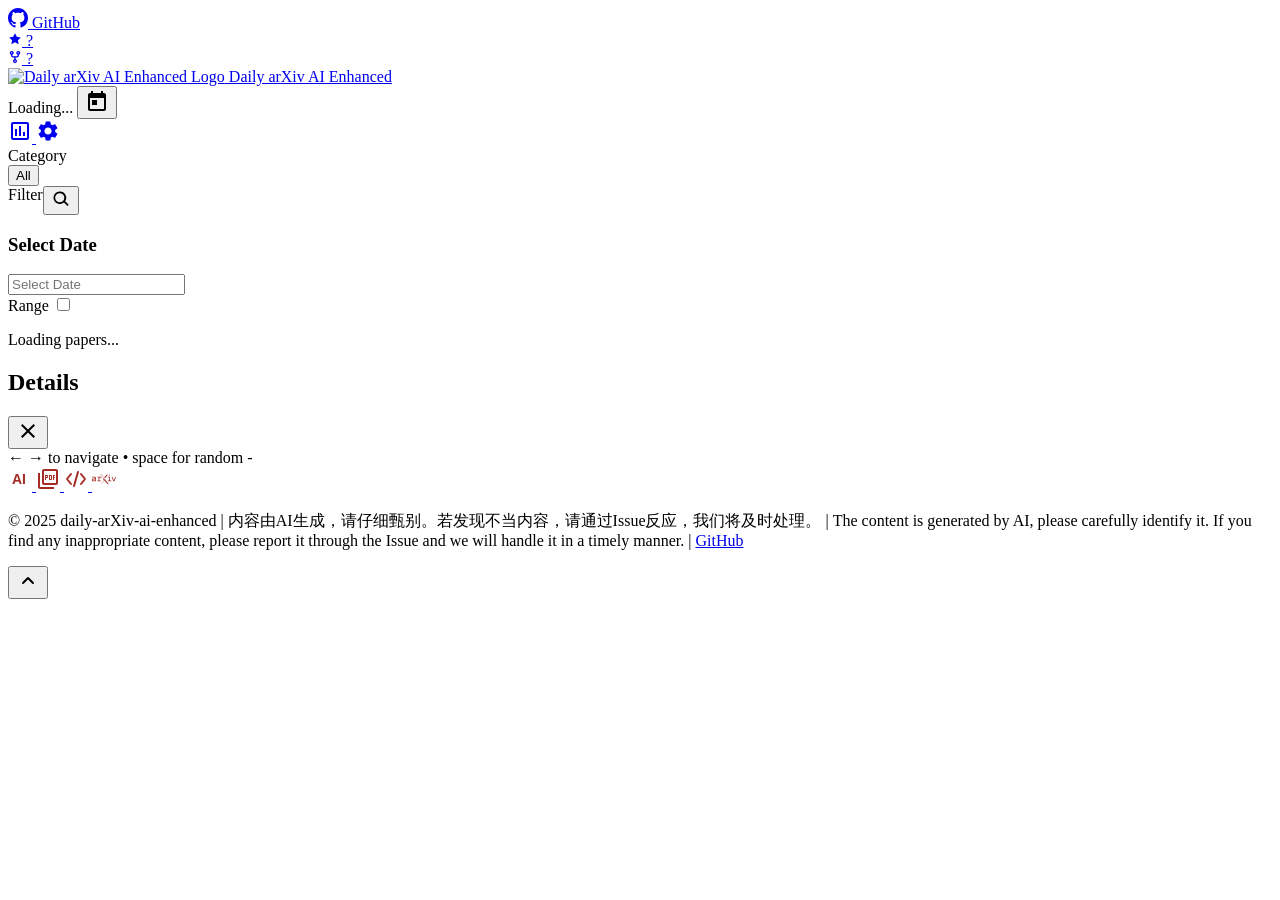
==== index.html @ bedbbd9c "feat: filter arXiv for sports movement research" ====
<!DOCTYPE html>
<html lang="zh-CN">
<head>
    <meta charset="UTF-8">
    <meta name="viewport" content="width=device-width, initial-scale=1.0">
    <meta name="description" content="daily arxiv ai-enhanced">
    <title>Daily arXiv AI Enhanced</title>
    <link rel="icon" type="image/png" href="assets/logo2-removebg-preview.png">
    <link rel="shortcut icon" type="image/png" href="assets/logo2-removebg-preview.png">
    <link rel="stylesheet" href="css/styles.css">
    <link rel="stylesheet" href="https://fonts.googleapis.com/css2?family=Inter:wght@300;400;500;600;700&display=swap">
    <link rel="stylesheet" href="https://cdn.jsdelivr.net/npm/flatpickr/dist/flatpickr.min.css">
    <script src="https://cdn.jsdelivr.net/npm/flatpickr"></script>

    <!-- Authentication Scripts -->
    <script src="js/auth-config.js"></script>
    <script src="js/auth.js"></script>
    <!-- Data Source Configuration -->
    <script src="js/data-config.js"></script>
    <script>
        // Check authentication on page load
        Auth.requireAuth();

        // Show logout button only if password protection is enabled
        document.addEventListener('DOMContentLoaded', function() {
            const logoutButton = document.getElementById('logoutButton');
            if (logoutButton && Auth.isPasswordEnabled()) {
                logoutButton.style.display = '';
            }
        });
    </script>

    <script>
        window.onerror = function(message, source, lineno, colno, error) {
            const errorDiv = document.createElement('div');
            errorDiv.style.position = 'fixed';
            errorDiv.style.bottom = '10px';
            errorDiv.style.left = '10px';
            errorDiv.style.backgroundColor = 'rgba(255, 0, 0, 0.8)';
            errorDiv.style.color = 'white';
            errorDiv.style.padding = '10px';
            errorDiv.style.borderRadius = '5px';
            errorDiv.style.zIndex = '10000';
            errorDiv.style.maxWidth = '80%';
            errorDiv.textContent = `错误: ${message} (${source}:${lineno}:${colno})`;
            document.body.appendChild(errorDiv);
            
            setTimeout(() => errorDiv.remove(), 5000);
            
            return false;
        };
    </script>
</head>
<body>
    <div class="app-container">
        <header>
            <div class="header-content">
                <div class="header-left">
                    <a href="https://github.com/lionfffff/daily-arXiv-ai-enhanced" target="_blank" class="github-button">
                        <svg height="20" width="20" viewBox="0 0 16 16" fill="currentColor" xmlns="http://www.w3.org/2000/svg">
                            <path fill-rule="evenodd" d="M8 0C3.58 0 0 3.58 0 8c0 3.54 2.29 6.53 5.47 7.59.4.07.55-.17.55-.38 0-.19-.01-.82-.01-1.49-2.01.37-2.53-.49-2.69-.94-.09-.23-.48-.94-.82-1.13-.28-.15-.68-.52-.01-.53.63-.01 1.08.58 1.23.82.72 1.21 1.87.87 2.33.66.07-.52.28-.87.51-1.07-1.78-.2-3.64-.89-3.64-3.95 0-.87.31-1.59.82-2.15-.08-.2-.36-1.02.08-2.12 0 0 .67-.21 2.2.82.64-.18 1.32-.27 2-.27.68 0 1.36.09 2 .27 1.53-1.04 2.2-.82 2.2-.82.44 1.1.16 1.92.08 2.12.51.56.82 1.27.82 2.15 0 3.07-1.87 3.75-3.65 3.95.29.25.54.73.54 1.48 0 1.07-.01 1.93-.01 2.2 0 .21.15.46.55.38A8.013 8.013 0 0016 8c0-4.42-3.58-8-8-8z"></path>
                        </svg>
                        <span class="github-text">GitHub</span>
                        <div class="github-stats">
                            <div class="star-badge">
                                <svg width="14" height="14" viewBox="0 0 24 24" fill="currentColor">
                                    <path d="M12 2l3.09 6.26L22 9.27l-5 4.87 1.18 6.88L12 17.77l-6.18 3.25L7 14.14 2 9.27l6.91-1.01L12 2z"/>
                                </svg>
                                <span class="star-count" id="starCount">-</span>
                            </div>
                            <div class="fork-badge">
                                <svg width="14" height="14" viewBox="0 0 16 16" fill="currentColor">
                                    <path d="M5 5.372v.878c0 .414.336.75.75.75h4.5a.75.75 0 0 0 .75-.75v-.878a2.25 2.25 0 1 1 1.5 0v.878a2.25 2.25 0 0 1-2.25 2.25h-1.5v2.128a2.251 2.251 0 1 1-1.5 0V8.5h-1.5A2.25 2.25 0 0 1 3.5 6.25v-.878a2.25 2.25 0 1 1 1.5 0ZM5 3.25a.75.75 0 1 0-1.5 0 .75.75 0 0 0 1.5 0Zm6.75.75a.75.75 0 1 0 0-1.5.75.75 0 0 0 0 1.5Zm-3 8.75a.75.75 0 1 0-1.5 0 .75.75 0 0 0 1.5 0Z"/>
                                </svg>
                                <span class="fork-count" id="forkCount">-</span>
                            </div>
                        </div>
                    </a>
                </div>
                
                <div class="header-center">
                    <a href="index.html" class="site-logo">
                        <img src="assets/logo2-removebg-preview.png" alt="Daily arXiv AI Enhanced Logo" class="logo-image">
                        <span class="site-title">Daily arXiv AI Enhanced</span>
                    </a>
                </div>
                
                <div class="header-controls">
                    <div class="date-selector">
                        <div class="date-display">
                            <span id="currentDate">Loading...</span>
                            <button id="calendarButton" class="icon-button">
                                <svg width="24" height="24" viewBox="0 0 24 24" fill="none" xmlns="http://www.w3.org/2000/svg">
                                    <path d="M19 4H18V2H16V4H8V2H6V4H5C3.89 4 3.01 4.9 3.01 6L3 20C3 21.1 3.89 22 5 22H19C20.1 22 21 21.1 21 20V6C21 4.9 20.1 4 19 4ZM19 20H5V9H19V20ZM7 11H12V16H7V11Z" fill="currentColor"/>
                                </svg>
                            </button>
                        </div>
                    </div>
                    <a href="statistic.html" class="icon-button" title="Statistics">
                        <svg width="24" height="24" viewBox="0 0 24 24" fill="none" xmlns="http://www.w3.org/2000/svg">
                            <path d="M9 17H7V10H9V17ZM13 17H11V7H13V17ZM17 17H15V13H17V17ZM19 19H5V5H19V19.1V19ZM19 3H5C3.9 3 3 3.9 3 5V19C3 20.1 3.9 21 5 21H19C20.1 21 21 20.1 21 19V5C21 3.9 20.1 3 19 3Z" fill="currentColor"/>
                        </svg>
                    </a>
                    <a href="settings.html" class="icon-button" title="Settings">
                        <svg width="24" height="24" viewBox="0 0 24 24" fill="none" xmlns="http://www.w3.org/2000/svg">
                            <path d="M19.14 12.94c.04-.3.06-.61.06-.94 0-.32-.02-.64-.07-.94l2.03-1.58c.18-.14.23-.41.12-.61l-1.92-3.32c-.12-.22-.37-.29-.59-.22l-2.39.96c-.5-.38-1.03-.7-1.62-.94l-.36-2.54c-.04-.24-.24-.41-.48-.41h-3.84c-.24 0-.43.17-.47.41l-.36 2.54c-.59.24-1.13.57-1.62.94l-2.39-.96c-.22-.08-.47 0-.59.22L2.74 8.87c-.12.21-.08.47.12.61l2.03 1.58c-.05.3-.09.63-.09.94s.02.64.07.94l-2.03 1.58c-.18.14-.23.41-.12.61l1.92 3.32c.12.22.37.29.59.22l2.39-.96c.5.38 1.03.7 1.62.94l.36 2.54c.05.24.24.41.48.41h3.84c.24 0 .44-.17.47-.41l.36-2.54c.59-.24 1.13-.56 1.62-.94l2.39.96c.22.08.47 0 .59-.22l1.92-3.32c.12-.22.07-.47-.12-.61l-2.01-1.58zM12 15.6c-1.98 0-3.6-1.62-3.6-3.6s1.62-3.6 3.6-3.6 3.6 1.62 3.6 3.6-1.62 3.6-3.6 3.6z" fill="currentColor"/>
                        </svg>
                    </a>
                    <button id="logoutButton" onclick="Auth.logout()" class="icon-button" title="Logout" style="border: none; background: transparent; cursor: pointer; color: #e74c3c; display: none;">
                        <svg width="24" height="24" viewBox="0 0 24 24" fill="none" xmlns="http://www.w3.org/2000/svg">
                            <path d="M17 7L15.59 8.41L18.17 11H8V13H18.17L15.59 15.59L17 17L22 12L17 7ZM4 5H12V3H4C2.9 3 2 3.9 2 5V19C2 20.1 2.9 21 4 21H12V19H4V5Z" fill="currentColor"/>
                        </svg>
                    </button>
                    <!-- <div class="view-controls">
                        <button id="toggleView" class="button">
                            <span class="view-icon">
                                <svg width="24" height="24" viewBox="0 0 24 24" fill="none" xmlns="http://www.w3.org/2000/svg">
                                    <path d="M4 11H9V5H4V11ZM4 18H9V12H4V18ZM10 18H15V12H10V18ZM16 18H21V12H16V18ZM10 11H15V5H10V11ZM16 5V11H21V5H16Z" fill="currentColor"/>
                                </svg>
                            </span>
                            <span>View</span>
                        </button>
                    </div> -->
                </div>
            </div>
            <div class="category-nav">
                <div class="category-label-container">
                    <span class="category-nav-label">Category</span>
                    <div class="category-scroll">
                        <button class="category-button active" data-category="all">All</button>
                        <!-- 分类按钮将通过 JavaScript 动态生成 -->
                    </div>
                </div>
                <!-- Filter Tag Container -->
                <div class="filter-label-container">
                    <span class="filter-nav-label">Filter</span>
                    <!-- Text Search (magnifier-triggered) -->
                    <div id="textSearchContainer" class="text-search">
                        <button id="textSearchToggle" class="icon-button" title="Search">
                            <svg width="20" height="20" viewBox="0 0 24 24" fill="none" xmlns="http://www.w3.org/2000/svg">
                                <path d="M10.5 3a7.5 7.5 0 105.07 13.07l3.68 3.68a1 1 0 001.41-1.41l-3.68-3.68A7.5 7.5 0 0010.5 3zm0 2a5.5 5.5 0 110 11 5.5 5.5 0 010-11z" fill="currentColor"/>
                            </svg>
                        </button>
                        <div class="search-input-wrapper" style="display: none;">
                            <input id="textSearchInput" type="text" placeholder="Type to search..." aria-label="Search" />
                            <button id="textSearchClear" class="clear-x" title="Clear" style="display: none;">×</button>
                        </div>
                    </div>
                    <div class="filter-scroll" id="filterTags">
                        <!-- Authors and Keywords will be dynamically added here -->
                    </div>
                </div>
            </div>
        </header>

        <main>
            <div class="date-picker-modal" id="datePickerModal">
                <div class="date-picker-content">
                    <div class="date-picker-body">
                        <h3 class="date-picker-title">Select Date</h3>
                        <div class="flatpickr-container">
                            <input type="text" id="datepicker" placeholder="Select Date" data-input>
                        </div>
                        <div class="date-range-selector">
                            <span class="toggle-label">Range</span>
                            <label class="toggle-switch">
                                <input type="checkbox" id="dateRangeMode">
                                <span class="toggle-slider"></span>
                            </label>
                        </div>
                    </div>
                </div>
            </div>

            <div class="paper-container" id="paperContainer">
                <div class="loading-container">
                    <div class="loading-spinner"></div>
                    <p>Loading papers...</p>
                </div>
            </div>
        </main>

        <div class="paper-modal" id="paperModal">
            <div class="paper-modal-content">
                <div class="paper-modal-header">
                    <h2 id="modalTitle">Details</h2>
                    <button id="closeModal" class="icon-button">
                        <svg width="24" height="24" viewBox="0 0 24 24" fill="none" xmlns="http://www.w3.org/2000/svg">
                            <path d="M19 6.41L17.59 5L12 10.59L6.41 5L5 6.41L10.59 12L5 17.59L6.41 19L12 13.41L17.59 19L19 17.59L13.41 12L19 6.41Z" fill="currentColor"/>
                        </svg>
                    </button>
                </div>
                <div class="paper-modal-body" id="modalBody">
                </div>
                <div class="paper-modal-footer">
                    <div class="paper-navigation">
                        <span class="navigation-hint">← → to navigate • space for random</span>
                        <span id="paperPosition" class="paper-position">-</span>
                    </div>
                    <div class="paper-modal-buttons">
                    <a id="kimiChatLink" href="#" target="_blank" class="button icon-button" title="Open in KimiChat">
                        <svg width="24" height="24" viewBox="0 0 24 24" fill="none" xmlns="http://www.w3.org/2000/svg">
                            <text x="4" y="17" fill="#a42c25" font-family="Arial" font-weight="bold" font-size="14">AI</text>
                        </svg>
                    </a>
                    <a id="pdfLink" href="#" target="_blank" class="button icon-button" title="Open PDF">
                        <svg width="24" height="24" viewBox="0 0 24 24" fill="none" xmlns="http://www.w3.org/2000/svg">
                            <path d="M20 2H8C6.9 2 6 2.9 6 4V16C6 17.1 6.9 18 8 18H20C21.1 18 22 17.1 22 16V4C22 2.9 21.1 2 20 2ZM20 16H8V4H20V16ZM4 6H2V20C2 21.1 2.9 22 4 22H18V20H4V6ZM16 12V9C16 8.45 15.55 8 15 8H13V13H15C15.55 13 16 12.55 16 12ZM14 9H15V12H14V9ZM18 11H19V10H18V9H19V8H17V13H18V11ZM10 11H11C11.55 11 12 10.55 12 10V9C12 8.45 11.55 8 11 8H9V13H10V11ZM10 9H11V10H10V9Z" fill="#a42c25"/>
                        </svg>
                    </a>
                    <a id="htmlLink" href="#" target="_blank" class="button icon-button" title="Open HTML">
                        <svg width="24" height="24" viewBox="0 0 24 24" fill="none" xmlns="http://www.w3.org/2000/svg">
                            <path d="M7 17L3 12L7 7M17 17L21 12L17 7M14 5L10 19" stroke="#a42c25" stroke-width="2" stroke-linecap="round" stroke-linejoin="round"/>
                        </svg>
                    </a>
                    <a id="githubLink" href="#" target="_blank" class="button icon-button" title="Open GitHub" style="display: none;">
                        <svg width="24" height="24" viewBox="0 0 24 24" fill="none" xmlns="http://www.w3.org/2000/svg">
                            <path fill-rule="evenodd" clip-rule="evenodd" d="M12 2C6.477 2 2 6.484 2 12.017c0 4.425 2.865 8.18 6.839 9.504.5.092.682-.217.682-.483 0-.237-.008-.868-.013-1.703-2.782.605-3.369-1.343-3.369-1.343-.454-1.158-1.11-1.466-1.11-1.466-.908-.62.069-.608.069-.608 1.003.07 1.531 1.032 1.531 1.032.892 1.53 2.341 1.088 2.91.832.092-.647.35-1.088.636-1.338-2.22-.253-4.555-1.113-4.555-4.951 0-1.093.39-1.988 1.029-2.688-.103-.253-.446-1.272.098-2.65 0 0 .84-.27 2.75 1.026A9.564 9.564 0 0112 6.844c.85.004 1.705.115 2.504.337 1.909-1.296 2.747-1.027 2.747-1.027.546 1.379.202 2.398.1 2.651.64.7 1.028 1.595 1.028 2.688 0 3.848-2.339 4.695-4.566 4.943.359.309.678.92.678 1.855 0 1.338-.012 2.419-.012 2.747 0 .268.18.58.688.482A10.019 10.019 0 0022 12.017C22 6.484 17.522 2 12 2z" fill="#a42c25"/>
                        </svg>
                    </a>
                    <a id="paperLink" href="#" target="_blank" class="button icon-button primary" title="Open in arXiv">
                        <svg width="24" height="24" viewBox="0 0 246.978 110.119" fill="none" xmlns="http://www.w3.org/2000/svg">
                            <path d="M134.811 46.23l24.36-29.89c1.492-1.989 2.2-3.03 1.492-4.723a5.142 5.142 0 0 0-4.481-3.161h0a4.024 4.024 0 0 0-3.008 1.108L127.035 37.824zM168.108 102.071l-32.363-38.283-.972 1.033-7.789-9.214-7.743-9.357-4.695 5.076a4.769 4.769 0 0 0 .015 6.53l47.786 51.074a3.913 3.913 0 0 0 3.137 1.192 4.394 4.394 0 0 0 4.027-2.818c.724-1.73-.076-3.441-1.403-5.233zM121.05 64.817l6.052 6.485-26.553 28.128a2.98 2.98 0 0 1-2.275 1.194 3.449 3.449 0 0 1-3.241-2.144c-.513-1.231.166-3.15 1.122-4.168l.023-.024.021-.026 24.851-29.448m-.047-1.882l-25.76 30.524c-1.286 1.372-2.084 3.777-1.365 5.5a4.705 4.705 0 0 0 4.4 2.914 4.191 4.191 0 0 0 3.161-1.563l27.382-29.007-7.814-8.372zM69.406 31.884c1.859 0 3.1 1.24 3.985 3.453 1.062-2.213 2.568-3.453 4.694-3.453h14.878a4.062 4.062 0 0 1 4.074 4.074v7.828c0 2.656-1.327 4.074-4.074 4.074-2.656 0-4.074-1.418-4.074-4.074V40.03H78.35a2.411 2.411 0 0 0-2.656 2.745v27.188h10.007c2.658 0 4.074 1.329 4.074 4.074s-1.416 4.074-4.074 4.074H59.311c-2.659 0-3.986-1.328-3.986-4.074s1.327-4.074 3.986-4.074h8.236V40.03h-7.263c-2.656 0-3.985-1.329-3.985-4.074 0-2.658 1.329-4.074 3.985-4.074zM181.068 31.884c2.656 0 4.074 1.416 4.074 4.074v34.007h10.1c2.746 0 4.074 1.329 4.074 4.074s-1.328 4.074-4.074 4.074h-28.607c-2.656 0-4.074-1.328-4.074-4.074s1.418-4.074 4.074-4.074h10.362V40.03h-8.533c-2.744 0-4.073-1.329-4.073-4.074 0-2.658 1.329-4.074 4.073-4.074zm4.22-17.615a5.859 5.859 0 1 1-5.819-5.819 5.9 5.9 0 0 1 5.819 5.819zM246.978 35.958a4.589 4.589 0 0 1-.267 1.594L231.835 75.63a3.722 3.722 0 0 1-3.721 2.48h-5.933a3.689 3.689 0 0 1-3.808-2.48l-15.055-38.081a3.23 3.23 0 0 1-.355-1.594 4.084 4.084 0 0 1 4.164-4.074 3.8 3.8 0 0 1 3.718 2.656l14.348 36.134 13.9-36.134a3.8 3.8 0 0 1 3.72-2.656 4.084 4.084 0 0 1 4.165 4.077zM32.445 31.884c5.018 0 8.206 3.312 8.206 8.4v37.831H5.143A4.813 4.813 0 0 1 0 73.186V60.157a8.256 8.256 0 0 1 7-8.148l25.507-3.572v-8.4H4.141A4.014 4.014 0 0 1 0 35.958c0-2.87 2.143-4.074 4.355-4.074zm.059 38.081V56.672l-24.354 3.4v9.9zM90.373 1.25h.077c1 .024 2.236 1.245 2.589 1.669l.023.028.024.026 46.664 50.433a3.173 3.173 0 0 1-.034 4.336l-4.893 5.2-6.876-8.134L88.487 7.13c-1.508-2.166-1.617-2.836-1.191-3.858a3.353 3.353 0 0 1 3.077-2.02m0-1.25a4.606 4.606 0 0 0-4.231 2.789c-.705 1.692-.2 2.88 1.349 5.1l39.493 47.722 7.789 9.214 5.853-6.221a4.417 4.417 0 0 0 .042-6.042L94.004 2.13S92.291.05 90.48.006z" fill="#a42c25"/>
                        </svg>
                    </a>
                    </div>
                </div>
            </div>
        </div>
    </div>
    
    <footer>
        <div class="footer-content">
            <p>&copy; 2025 daily-arXiv-ai-enhanced | 内容由AI生成，请仔细甄别。若发现不当内容，请通过Issue反应，我们将及时处理。 | The content is generated by AI, please carefully identify it. If you find any inappropriate content, please report it through the Issue and we will handle it in a timely manner. | <a href="https://github.com/lionfffff/daily-arXiv-ai-enhanced" target="_blank">GitHub</a></p>
        </div>
    </footer>

    <!-- 回到顶部按钮 -->
    <button id="backToTop" class="back-to-top" title="back to top">
        <svg width="24" height="24" viewBox="0 0 24 24" fill="none" xmlns="http://www.w3.org/2000/svg">
            <path d="M7 14L12 9L17 14" stroke="currentColor" stroke-width="2" stroke-linecap="round" stroke-linejoin="round"/>
        </svg>
    </button>

    <script src="js/app.js?v=1.0.1"></script>
</body>
</html>
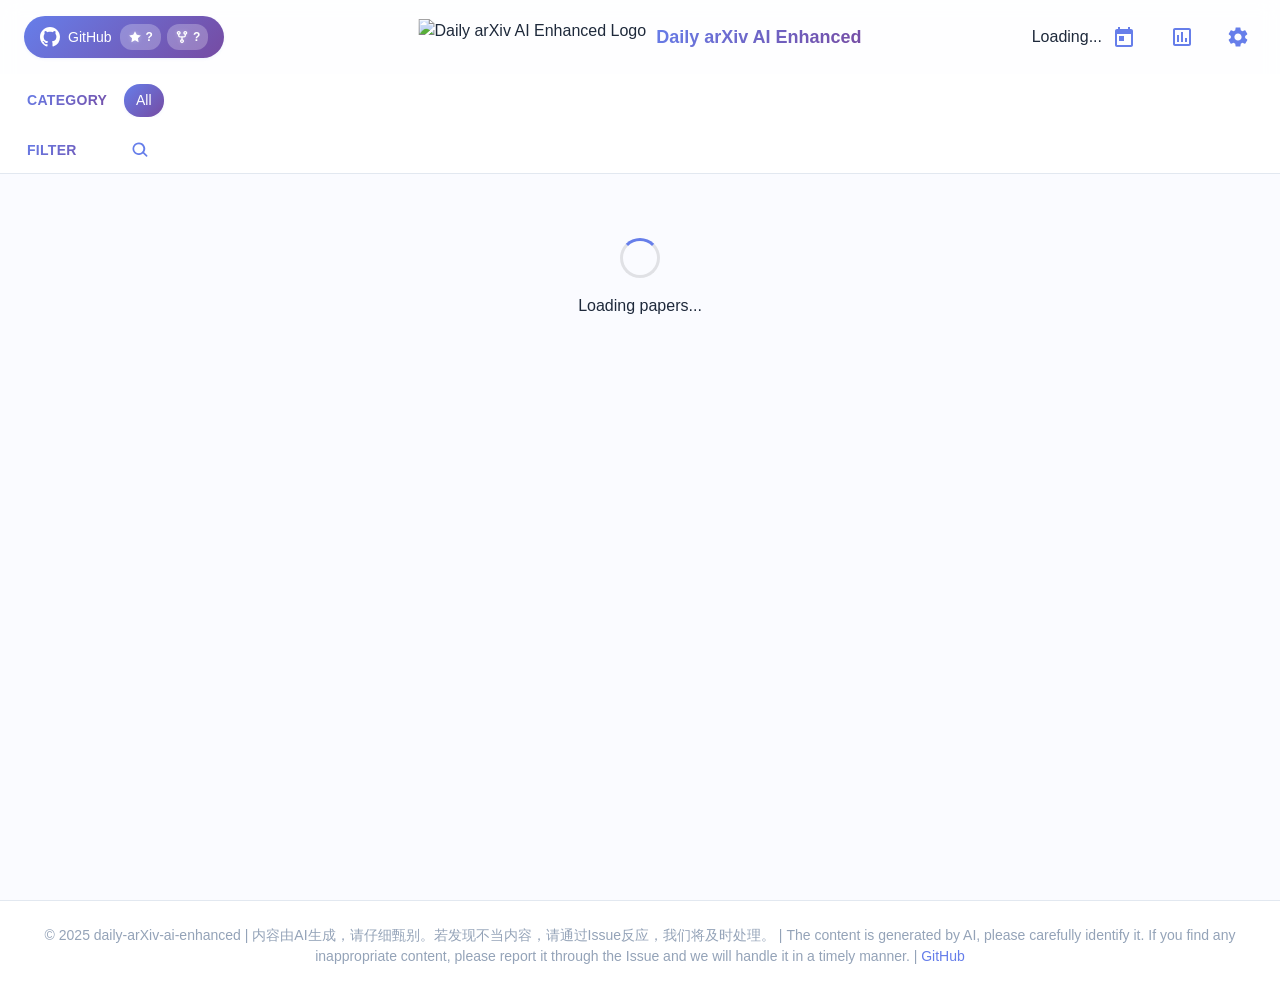
==== commit 86eec6b8: "feat: translate abstracts into Chinese and add PDF downloads" ====
--- a/index.html
+++ b/index.html
@@ -7,7 +7,7 @@
     <title>Daily arXiv AI Enhanced</title>
     <link rel="icon" type="image/png" href="assets/logo2-removebg-preview.png">
     <link rel="shortcut icon" type="image/png" href="assets/logo2-removebg-preview.png">
-    <link rel="stylesheet" href="css/styles.css">
+    <link rel="stylesheet" href="css/styles.css?v=20261016">
     <link rel="stylesheet" href="https://fonts.googleapis.com/css2?family=Inter:wght@300;400;500;600;700&display=swap">
     <link rel="stylesheet" href="https://cdn.jsdelivr.net/npm/flatpickr/dist/flatpickr.min.css">
     <script src="https://cdn.jsdelivr.net/npm/flatpickr"></script>
@@ -208,6 +208,11 @@
                             <path d="M20 2H8C6.9 2 6 2.9 6 4V16C6 17.1 6.9 18 8 18H20C21.1 18 22 17.1 22 16V4C22 2.9 21.1 2 20 2ZM20 16H8V4H20V16ZM4 6H2V20C2 21.1 2.9 22 4 22H18V20H4V6ZM16 12V9C16 8.45 15.55 8 15 8H13V13H15C15.55 13 16 12.55 16 12ZM14 9H15V12H14V9ZM18 11H19V10H18V9H19V8H17V13H18V11ZM10 11H11C11.55 11 12 10.55 12 10V9C12 8.45 11.55 8 11 8H9V13H10V11ZM10 9H11V10H10V9Z" fill="#a42c25"/>
                         </svg>
                     </a>
+                    <button id="downloadPdfButton" type="button" class="button icon-button" title="下载 PDF" aria-label="下载论文 PDF">
+                        <svg width="24" height="24" viewBox="0 0 24 24" fill="none" aria-hidden="true">
+                            <path d="M12 3v12m-5-5 5 5 5-5M5 16v4h14v-4" stroke="#a42c25" stroke-width="2" stroke-linecap="round" stroke-linejoin="round"/>
+                        </svg>
+                    </button>
                     <a id="htmlLink" href="#" target="_blank" class="button icon-button" title="Open HTML">
                         <svg width="24" height="24" viewBox="0 0 24 24" fill="none" xmlns="http://www.w3.org/2000/svg">
                             <path d="M7 17L3 12L7 7M17 17L21 12L17 7M14 5L10 19" stroke="#a42c25" stroke-width="2" stroke-linecap="round" stroke-linejoin="round"/>
@@ -224,6 +229,7 @@
                         </svg>
                     </a>
                     </div>
+                    <p id="pdfDownloadStatus" class="pdf-download-status" role="status" aria-live="polite"></p>
                 </div>
             </div>
         </div>
@@ -242,6 +248,7 @@
         </svg>
     </button>
 
-    <script src="js/app.js?v=1.0.1"></script>
+    <script src="js/paper-download.js?v=20261016"></script>
+    <script src="js/app.js?v=20261016"></script>
 </body>
 </html> 
--- a/css/styles.css
+++ b/css/styles.css
@@ -0,0 +1,2349 @@
+/* 基础样式 */
+:root {
+  --primary-color: #667eea;
+  --secondary-color: #764ba2;
+  --accent-color: #6d2dad;
+  --gradient-primary: linear-gradient(135deg, #667eea 0%, #764ba2 100%);
+  --gradient-light: linear-gradient(135deg, #e0e7ff 0%, #f3e8ff 100%);
+  --background-color: #fafbff;
+  --card-bg-color: #ffffff;
+  --background-hover: #f1f5f9;
+  --text-color: #1e293b;
+  --text-secondary: #475569;
+  --text-tertiary: #94a3b8;
+  --border-color: #e2e8f0;
+  --border-accent: rgba(102, 126, 234, 0.2);
+  --shadow-sm: 0 1px 3px rgba(102, 126, 234, 0.1);
+  --shadow-md: 0 4px 15px rgba(102, 126, 234, 0.15);
+  --shadow-lg: 0 8px 25px rgba(102, 126, 234, 0.2);
+  --radius-sm: 8px;
+  --radius-md: 12px;
+  --transition: all 0.2s ease;
+  --match-highlight: rgba(255, 223, 77, 0.22); /* 更明显的浅黄色背景 */
+  --gold-color: #ffd700;
+  --gold-dark: #d4af37;
+  --gold-gradient: linear-gradient(135deg, #ffd700 0%, #d4af37 100%);
+  --author-color: #10b981;
+  --author-gradient: linear-gradient(135deg, #10b981 0%, #059669 100%);
+  --keyword-color: #8b5cf6;
+  --keyword-gradient: linear-gradient(135deg, #8b5cf6 0%, #7c3aed 100%);
+}
+
+* {
+  margin: 0;
+  padding: 0;
+  box-sizing: border-box;
+}
+
+body {
+  font-family: 'Inter', -apple-system, BlinkMacSystemFont, 'Segoe UI', Roboto, Helvetica, Arial, sans-serif;
+  background-color: var(--background-color);
+  color: var(--text-color);
+  line-height: 1.5;
+  -webkit-font-smoothing: antialiased;
+  -moz-osx-font-smoothing: grayscale;
+}
+
+a {
+  color: var(--primary-color);
+  text-decoration: none;
+}
+
+a:hover {
+  text-decoration: underline;
+}
+
+button {
+  cursor: pointer;
+  border: none;
+  background: none;
+  font: inherit;
+  color: inherit;
+}
+
+.button {
+  display: inline-flex;
+  align-items: center;
+  justify-content: center;
+  gap: 8px;
+  padding: 8px 16px;
+  border-radius: var(--radius-sm);
+  font-weight: 500;
+  transition: var(--transition);
+  background-color: var(--background-hover);
+}
+
+.button:hover {
+  background-color: var(--border-color);
+}
+
+.button.primary {
+  background: var(--gradient-primary);
+  color: white;
+  box-shadow: var(--shadow-sm);
+}
+
+.button.primary:hover {
+  box-shadow: var(--shadow-md);
+  transform: translateY(-1px);
+}
+
+.icon-button {
+  display: flex;
+  align-items: center;
+  justify-content: center;
+  width: 36px;
+  height: 36px;
+  border-radius: 50%;
+  transition: var(--transition);
+  color: var(--primary-color);
+}
+
+.icon-button:hover {
+  background-color: rgba(102, 126, 234, 0.1);
+}
+
+/* 视图控制按钮样式 */
+.view-controls {
+  display: flex;
+  align-items: center;
+  gap: 4px;
+}
+
+.view-icon {
+  display: flex;
+  align-items: center;
+  justify-content: center;
+  margin-right: 2px;
+  color: var(--primary-color);
+  font-size: 14px;
+}
+
+.view-controls .button {
+  border: 1px solid var(--border-accent);
+  background-color: rgba(102, 126, 234, 0.05);
+  padding: 4px 10px;
+  font-size: 13px;
+}
+
+.view-controls .button:hover {
+  background-color: rgba(102, 126, 234, 0.1);
+}
+
+.view-controls .button.active {
+  background-color: rgba(102, 126, 234, 0.15);
+  border-color: var(--primary-color);
+  color: var(--primary-color);
+  font-weight: 500;
+}
+
+/* 布局容器 */
+.app-container {
+  display: flex;
+  flex-direction: column;
+  min-height: 100vh;
+}
+
+/* 页头 */
+header {
+  position: sticky;
+  top: 0;
+  z-index: 100;
+  background-color: rgba(255, 255, 255, 0.8);
+  backdrop-filter: blur(10px);
+  -webkit-backdrop-filter: blur(10px);
+  border-bottom: 1px solid var(--border-color);
+}
+
+.header-content {
+  display: flex;
+  justify-content: space-between;
+  align-items: center;
+  padding: 16px 24px;
+  max-width: 1440px;
+  margin: 0 auto;
+  width: 100%;
+}
+
+.header-left {
+  display: flex;
+  align-items: center;
+  gap: 16px;
+}
+
+.header-center {
+  display: flex;
+  align-items: center;
+  justify-content: center;
+  position: absolute;
+  left: 50%;
+  transform: translateX(-50%);
+}
+
+.site-logo {
+  display: flex;
+  align-items: center;
+  gap: 10px;
+  text-decoration: none !important;
+  color: var(--text-color);
+  transition: var(--transition);
+}
+
+.site-logo:hover {
+  text-decoration: none;
+  opacity: 0.9;
+}
+
+.logo-image {
+  height: 36px;
+  width: auto;
+}
+
+.site-title {
+  font-size: 18px;
+  font-weight: 600;
+  background: var(--gradient-primary);
+  -webkit-background-clip: text;
+  -webkit-text-fill-color: transparent;
+  background-clip: text;
+}
+
+.header-content h1 {
+  font-size: 20px;
+  font-weight: 600;
+}
+
+.github-button {
+  display: flex;
+  align-items: center;
+  gap: 8px;
+  padding: 8px 16px;
+  border-radius: 24px;
+  background: var(--gradient-primary);
+  color: white;
+  font-size: 14px;
+  font-weight: 500;
+  transition: var(--transition);
+  text-decoration: none !important;
+  box-shadow: var(--shadow-sm);
+}
+
+.github-button:hover {
+  background: var(--gradient-primary);
+  text-decoration: none !important;
+  transform: translateY(-1px);
+  color: white;
+  box-shadow: var(--shadow-md);
+}
+
+.github-button svg {
+  fill: white;
+}
+
+.github-text {
+  font-weight: 500;
+}
+
+.github-stats {
+  display: flex;
+  gap: 6px;
+}
+
+.star-badge,
+.fork-badge {
+  display: flex;
+  align-items: center;
+  gap: 4px;
+  background-color: rgba(255, 255, 255, 0.25);
+  border-radius: 12px;
+  padding: 4px 8px;
+  font-size: 12px;
+  font-weight: 600;
+}
+
+.star-badge svg {
+  fill: white;
+  filter: drop-shadow(0 0 2px rgba(255, 255, 255, 0.3));
+}
+
+.fork-badge svg {
+  fill: white;
+  filter: drop-shadow(0 0 2px rgba(255, 255, 255, 0.3));
+}
+
+.star-count,
+.fork-count {
+  color: white;
+  font-weight: 600;
+}
+
+.header-controls {
+  display: flex;
+  align-items: center;
+  gap: 20px;
+}
+
+.date-selector {
+  display: flex;
+  align-items: center;
+  gap: 8px;
+  border-radius: var(--radius-sm);
+  padding: 2px;
+}
+
+.date-display {
+  display: flex;
+  align-items: center;
+  gap: 4px;
+  font-weight: 500;
+  color: var(--text-color);
+}
+
+/* 类别导航栏 */
+.category-nav {
+  background-color: rgba(255, 255, 255, 0.8);
+  backdrop-filter: blur(10px);
+  -webkit-backdrop-filter: blur(10px);
+  position: sticky;
+  top: 70px;
+  z-index: 10;
+  display: flex;
+  flex-direction: column;
+  align-items: center; /* 居中显示 */
+}
+
+.category-nav::-webkit-scrollbar {
+  display: none;
+}
+
+.category-label-container {
+  display: flex;
+  align-items: center;
+  max-width: 1440px; /* 与main容器的max-width相同 */
+  width: 100%;
+  padding: 10px 24px 5px 24px; /* 减少上下内边距 */
+  margin: 0 auto; /* 居中显示 */
+  position: relative;
+}
+
+.category-nav-label, .filter-nav-label {
+  font-weight: 600;
+  background: var(--gradient-primary);
+  -webkit-background-clip: text;
+  -webkit-text-fill-color: transparent;
+  background-clip: text;
+  margin-right: 8px; /* 减少右侧间距 */
+  white-space: nowrap;
+  min-width: 90px; /* 减少宽度从120px到90px */
+  letter-spacing: 0.3px; /* 减少字母间距 */
+  font-size: 14px; /* 减小字体大小 */
+  text-transform: uppercase;
+  opacity: 1; /* 增加不透明度 */
+  position: relative;
+  z-index: 1;
+  padding-left: 3px; /* 减少左侧内边距 */
+}
+
+/* 删除装饰线的CSS规则 */
+.category-nav-label::after, .keyword-nav-label::after {
+  content: none; /* 移除装饰线 */
+}
+
+.category-scroll {
+  display: flex;
+  overflow-x: auto;
+  gap: 10px;
+  -ms-overflow-style: none;
+  scrollbar-width: none;
+  width: 100%;
+  justify-content: flex-start; /* 改为左对齐 */
+  flex-wrap: nowrap; /* 禁止换行 */
+  white-space: nowrap; /* 确保内容不会换行 */
+  /* 添加鼠标滚轮横向滚动支持 */
+  overflow-y: hidden;
+}
+
+.filter-scroll {
+  display: flex;
+  overflow-x: auto;
+  gap: 10px;
+  -ms-overflow-style: none;
+  scrollbar-width: none;
+  width: 100%;
+  justify-content: flex-start; /* 改为左对齐 */
+  flex-wrap: nowrap; /* 禁止换行 */
+  white-space: nowrap; /* 确保内容不会换行 */
+  /* 添加鼠标滚轮横向滚动支持 */
+  overflow-y: hidden;
+}
+
+/* Text search UI */
+.text-search {
+  display: inline-flex;
+  align-items: center;
+  gap: 8px;
+  margin-right: 8px;
+}
+
+.text-search .search-input-wrapper {
+  display: inline-flex;
+  align-items: center;
+  gap: 6px;
+  background-color: var(--background-hover);
+  border: 1px solid var(--border-accent);
+  border-radius: 16px;
+  padding: 4px 8px;
+}
+
+#textSearchInput {
+  border: none;
+  outline: none;
+  background: transparent;
+  font-size: 14px;
+  color: var(--text-color);
+  width: 220px;
+}
+
+.text-search .clear-x {
+  width: 22px;
+  height: 22px;
+  border-radius: 50%;
+  background-color: rgba(0,0,0,0.08);
+  color: var(--text-secondary);
+  display: inline-flex;
+  align-items: center;
+  justify-content: center;
+}
+
+.text-search .clear-x:hover {
+  background-color: rgba(0,0,0,0.14);
+}
+
+.filter-scroll::-webkit-scrollbar {
+  display: none;
+}
+
+.filter-label-container {
+  display: flex;
+  align-items: center;
+  max-width: 1440px; /* 与main容器的max-width相同 */
+  width: 100%;
+  padding: 10px 24px 5px 24px; /* 与category标签容器保持一致 */
+  margin: 0 auto; /* 居中显示 */
+  position: relative;
+}
+
+.category-button {
+  display: inline-flex;
+  align-items: center;
+  justify-content: center;
+  flex-shrink: 0;
+  padding: 6px 12px;
+  background-color: var(--background-hover);
+  border-radius: 16px;
+  font-size: 14px;
+  font-weight: 500;
+  color: var(--text-secondary);
+  transition: var(--transition);
+  white-space: nowrap;
+  margin: 0 2px;
+  box-shadow: 0 1px 2px rgba(0, 0, 0, 0.04);
+}
+
+.keyword-tag {
+  display: inline-flex;
+  align-items: center;
+  justify-content: center;
+  flex-shrink: 0;
+  padding: 6px 12px;
+  background-color: var(--background-hover);
+  border-radius: 16px;
+  font-size: 14px;
+  font-weight: 500;
+  color: var(--text-secondary);
+  transition: var(--transition);
+  white-space: nowrap;
+  cursor: pointer;
+  margin: 0 2px;
+  box-shadow: 0 1px 2px rgba(0, 0, 0, 0.04);
+}
+
+.category-count {
+  display: inline-flex;
+  align-items: center;
+  justify-content: center;
+  margin-left: 6px;
+  min-width: 20px;
+  height: 20px;
+  background-color: rgba(0, 0, 0, 0.05);
+  border-radius: 10px;
+  font-size: 12px;
+  padding: 0 6px;
+  transition: var(--transition);
+}
+
+.category-button:hover {
+  background-color: var(--border-color);
+  color: var(--text-color);
+}
+
+.keyword-tag:hover {
+  background-color: var(--border-color);
+  color: var(--text-color);
+}
+
+.category-button.active {
+  background: var(--gradient-primary);
+  color: white;
+  box-shadow: var(--shadow-sm);
+}
+
+/* 作者按钮样式 */
+.author-button {
+  background-color: rgba(102, 126, 234, 0.08); /* primary tint */
+  color: var(--primary-color);
+  border: 1px solid rgba(102, 126, 234, 0.25);
+}
+
+.author-button:hover {
+  background-color: rgba(102, 126, 234, 0.12);
+  border-color: rgba(102, 126, 234, 0.35);
+}
+
+.author-button.active {
+  background: var(--gradient-primary);
+  color: white;
+  border-color: var(--primary-color);
+  box-shadow: 0 2px 8px rgba(102, 126, 234, 0.25);
+}
+
+/* 关键词按钮样式 */
+.keyword-button {
+  background-color: rgba(167, 139, 250, 0.10); /* accent tint */
+  color: var(--accent-color);
+  border: 1px solid rgba(167, 139, 250, 0.25);
+}
+
+.keyword-button:hover {
+  background-color: rgba(167, 139, 250, 0.14);
+  border-color: rgba(167, 139, 250, 0.35);
+}
+
+.keyword-button.active {
+  background: linear-gradient(135deg, var(--accent-color) 0%, var(--secondary-color) 100%);
+  color: white;
+  border-color: var(--accent-color);
+  box-shadow: 0 2px 8px rgba(167, 139, 250, 0.25);
+}
+
+.keyword-tag.active {
+  background: var(--gradient-primary);
+  color: white;
+  box-shadow: var(--shadow-sm);
+}
+
+.category-button.active .category-count {
+  background-color: rgba(255, 255, 255, 0.3);
+  color: #fff;
+}
+
+/* 标签动画效果 */
+.keyword-tag.tag-appear,
+.category-button.tag-appear {
+  animation: tagAppear 0.3s ease;
+}
+
+.keyword-tag.tag-highlight,
+.category-button.tag-highlight {
+  animation: tagHighlight 1s ease;
+}
+
+@keyframes tagAppear {
+  0% {
+    opacity: 0;
+    transform: translateY(10px);
+  }
+  100% {
+    opacity: 1;
+    transform: translateY(0);
+  }
+}
+
+@keyframes tagHighlight {
+  0% {
+    transform: scale(1);
+    box-shadow: 0 0 0 rgba(102, 126, 234, 0.4);
+  }
+  50% {
+    transform: scale(1.05);
+    box-shadow: 0 0 8px rgba(102, 126, 234, 0.6);
+  }
+  100% {
+    transform: scale(1);
+    box-shadow: 0 0 0 rgba(102, 126, 234, 0.4);
+  }
+}
+
+/* 主要内容区域 */
+main {
+  flex: 1;
+  padding: 0 24px 24px 24px; /* 修改上边距为0，保持左右下边距 */
+  max-width: 1440px;
+  margin: 0 auto;
+  width: 100%;
+}
+
+/* 论文容器 - 网格视图 */
+.paper-container {
+  display: grid;
+  grid-template-columns: repeat(auto-fill, minmax(350px, 1fr));
+  gap: 30px;
+  margin-top: 24px;
+  align-items: flex-start;
+}
+
+/* 论文容器 - 列表视图 */
+.paper-container.list-view {
+  display: flex;
+  flex-direction: column;
+  gap: 20px;
+}
+
+/* 论文卡片 - 网格视图 */
+.paper-card {
+  background-color: var(--card-bg-color);
+  border-radius: var(--radius-md);
+  box-shadow: var(--shadow-sm);
+  overflow: visible;
+  transition: var(--transition);
+  cursor: pointer;
+  height: auto;
+  min-height: 100%;
+  display: flex;
+  flex-direction: column;
+  position: relative;
+}
+
+.paper-card:hover {
+  box-shadow: var(--shadow-md);
+  transform: translateY(-2px);
+  background-color: var(--background-light);
+}
+
+.paper-card-header {
+  padding: 16px;
+  border-bottom: 1px solid var(--border-color);
+}
+
+.paper-card-title {
+  font-size: 16px;
+  font-weight: 600;
+  margin-bottom: 12px;
+  line-height: 1.5;
+  overflow: visible;
+}
+
+.paper-card-authors {
+  font-size: 14px;
+  color: var(--text-secondary);
+  margin-bottom: 12px;
+  line-height: 1.4;
+  overflow: visible;
+}
+
+/* 作者列表项样式 */
+.paper-card-authors .author-item {
+  display: inline;
+  white-space: nowrap;
+}
+
+/* 作者省略号样式 */
+.paper-card-authors .author-ellipsis {
+  display: inline;
+  color: var(--text-tertiary);
+  font-weight: 500;
+  margin: 0 2px;
+  user-select: none;
+}
+
+.paper-card-categories {
+  display: flex;
+  flex-wrap: wrap;
+  gap: 6px;
+  margin-bottom: 6px;
+}
+
+.category-tag {
+  font-size: 12px;
+  padding: 2px 8px;
+  border-radius: 12px;
+  background-color: var(--background-hover);
+  color: var(--text-secondary);
+  border: 1px solid var(--border-accent);
+}
+
+.paper-card-body {
+  padding: 20px;
+  flex-grow: 1;
+  display: flex;
+  flex-direction: column;
+}
+
+.paper-card-summary {
+  font-size: 14px;
+  color: var(--text-secondary);
+  line-height: 1.5;
+  overflow: visible;
+  margin-bottom: 20px;
+  border-left: 3px solid var(--primary-color);
+  padding-left: 12px;
+  background-color: rgba(102, 126, 234, 0.05);
+  padding: 12px;
+  border-radius: 6px;
+}
+
+.paper-card-footer {
+  margin-top: auto;
+  display: flex;
+  justify-content: space-between;
+  align-items: center;
+}
+
+.paper-card-date {
+  font-size: 12px;
+  color: var(--text-tertiary);
+}
+
+.paper-card-link {
+  font-size: 14px;
+  color: var(--primary-color);
+  font-weight: 500;
+}
+
+/* 论文卡片 - 列表视图 */
+.list-view .paper-card {
+  flex-direction: row;
+  align-items: center;
+  padding: 16px;
+  gap: 20px;
+}
+
+.list-view .paper-card-header {
+  padding: 0;
+  border-bottom: none;
+  flex: 1;
+}
+
+.list-view .paper-card-body {
+  padding: 0;
+  flex: 2;
+}
+
+.list-view .paper-card-footer {
+  margin-top: 0;
+  padding: 0;
+  flex: 0 0 auto;
+}
+
+/* 论文详情模态框 */
+.paper-modal {
+  display: none;
+  position: fixed;
+  top: 0;
+  left: 0;
+  width: 100%;
+  height: 100%;
+  background-color: rgba(0, 0, 0, 0.5);
+  z-index: 1000;
+  overflow-y: auto;
+  backdrop-filter: blur(5px);
+  -webkit-backdrop-filter: blur(5px);
+}
+
+.paper-modal.active {
+  display: flex;
+  justify-content: center;
+  align-items: flex-start;
+}
+
+.paper-modal-content {
+  background-color: var(--card-bg-color);
+  border-radius: var(--radius-md);
+  box-shadow: var(--shadow-md);
+  width: 90%;
+  max-width: 800px;
+  margin: 60px auto;
+  max-height: calc(100vh - 120px);
+  display: flex;
+  flex-direction: column;
+  animation: modalFadeIn 0.3s ease;
+}
+
+@keyframes modalFadeIn {
+  from {
+    opacity: 0;
+    transform: translateY(20px);
+  }
+  to {
+    opacity: 1;
+    transform: translateY(0);
+  }
+}
+
+.paper-modal-header {
+  padding: 20px;
+  border-bottom: 1px solid var(--border-color);
+  display: flex;
+  justify-content: space-between;
+  align-items: center;
+  position: relative;
+}
+
+.paper-modal-header h2 {
+  font-size: 20px;
+  font-weight: 600;
+}
+
+.paper-modal-body {
+  padding: 20px;
+  overflow-y: auto;
+  flex: 1;
+}
+
+.paper-modal-body h3 {
+  font-size: 18px;
+  font-weight: 600;
+  margin-bottom: 16px;
+}
+
+.paper-modal-body p {
+  margin-bottom: 16px;
+  line-height: 1.6;
+}
+
+.paper-modal-footer {
+  display: flex;
+  flex-wrap: wrap;
+  justify-content: space-between;
+  align-items: center;
+  gap: 8px;
+  padding: 16px;
+  border-top: 1px solid var(--border-color);
+}
+
+.paper-navigation {
+  display: flex;
+  flex-direction: column;
+  align-items: flex-start;
+  gap: 4px;
+}
+
+.paper-modal-buttons {
+  display: flex;
+  flex-wrap: wrap;
+  margin-left: auto;
+  gap: 8px;
+  align-items: center;
+}
+
+.paper-modal-footer .button.icon-button {
+  width: 40px;
+  height: 40px;
+  padding: 8px;
+  display: flex;
+  align-items: center;
+  justify-content: center;
+  transition: all 0.2s ease;
+  position: relative;
+  border: none;
+  background: none;
+}
+
+.paper-modal-footer .button.icon-button:not(.primary) {
+  color: var(--text-primary);
+}
+
+.paper-modal-footer .button.icon-button:not(.primary):hover {
+  color: var(--primary-color);
+  transform: translateY(-1px);
+}
+
+.paper-modal-footer .button.icon-button:disabled {
+  opacity: 0.45;
+  cursor: wait;
+  transform: none;
+}
+
+.pdf-download-status {
+  flex-basis: 100%;
+  margin: 0;
+  text-align: right;
+  font-size: 12px;
+  color: var(--text-secondary);
+}
+
+.pdf-download-status:empty {
+  display: none;
+}
+
+/* Special styling for arXiv logo */
+.paper-modal-footer #paperLink svg {
+  width: 60px;
+  height: 27px;
+  margin: -2px -10px;
+}
+
+.paper-modal-footer .button.icon-button.primary {
+  background: none;
+}
+
+.paper-modal-footer .button.icon-button.primary:hover {
+  transform: translateY(-1px);
+}
+
+/* Tooltip styles */
+.paper-modal-footer .button.icon-button::after {
+  content: attr(title);
+  position: absolute;
+  bottom: 100%;
+  left: 50%;
+  transform: translateX(-50%);
+  padding: 4px 8px;
+  background-color: rgba(0, 0, 0, 0.8);
+  color: white;
+  font-size: 12px;
+  border-radius: 4px;
+  white-space: nowrap;
+  opacity: 0;
+  visibility: hidden;
+  transition: all 0.2s ease;
+  pointer-events: none;
+  margin-bottom: 5px;
+}
+
+.paper-modal-footer .button.icon-button:hover::after {
+  opacity: 1;
+  visibility: visible;
+}
+
+.navigation-hint {
+  font-size: 12px;
+  color: var(--text-tertiary);
+  font-weight: 500;
+}
+
+.paper-position {
+  font-size: 14px;
+  color: var(--text-secondary);
+  font-weight: 600;
+}
+
+/* 日期选择器样式 */
+.date-picker-modal {
+  position: fixed;
+  top: 0;
+  left: 0;
+  right: 0;
+  bottom: 0;
+  background-color: rgba(0, 0, 0, 0.5);
+  display: flex;
+  align-items: center;
+  justify-content: center;
+  z-index: 1000;
+  opacity: 0;
+  visibility: hidden;
+  transition: var(--transition);
+  backdrop-filter: blur(5px);
+  -webkit-backdrop-filter: blur(5px);
+  pointer-events: none;
+}
+
+.date-picker-modal.active {
+  opacity: 1;
+  visibility: visible;
+  pointer-events: auto;
+}
+
+.date-picker-content {
+  background-color: var(--card-bg-color);
+  border-radius: var(--radius-md);
+  box-shadow: 0 10px 25px rgba(0, 0, 0, 0.1);
+  width: 100%;
+  max-width: 360px;
+  max-height: 90vh;
+  overflow-y: auto;
+  animation: modalFadeIn 0.3s ease forwards;
+  padding: 24px;
+  border: 1px solid rgba(0, 0, 0, 0.08);
+}
+
+.date-picker-header {
+  display: flex;
+  justify-content: space-between;
+  align-items: center;
+  padding: 16px 20px;
+  border-bottom: 1px solid var(--border-color);
+}
+
+.date-picker-header h3 {
+  font-size: 18px;
+  font-weight: 600;
+}
+
+.date-picker-body {
+  padding: 0;
+}
+
+.date-picker-title {
+  font-size: 18px;
+  font-weight: 600;
+  margin: 0 0 16px 0;
+  color: var(--primary-color);
+  text-align: center;
+}
+
+.flatpickr-container {
+  margin-bottom: 20px;
+  width: 100%;
+}
+
+.flatpickr-container input {
+  display: none;
+}
+
+/* Make flatpickr calendar take full width */
+.flatpickr-calendar {
+  width: 100% !important;
+  max-width: 100% !important;
+  padding: 0 !important;
+  box-sizing: border-box !important;
+  background: transparent !important;
+  box-shadow: none !important;
+  border: none !important;
+}
+
+.flatpickr-months {
+  width: 100% !important;
+  padding: 0;
+  margin-bottom: 10px;
+  background-color: transparent !important;
+}
+
+.flatpickr-month {
+  background-color: transparent !important;
+  color: var(--text-color) !important;
+}
+
+.flatpickr-current-month {
+  padding: 0 !important;
+  font-size: 18px !important;
+  font-weight: 600 !important;
+}
+
+.flatpickr-monthDropdown-months {
+  font-weight: 600 !important;
+  color: var(--text-color) !important;
+}
+
+.flatpickr-prev-month, .flatpickr-next-month {
+  padding: 5px !important;
+  fill: var(--primary-color) !important;
+  color: var(--primary-color) !important;
+}
+
+.flatpickr-prev-month:hover, .flatpickr-next-month:hover {
+  background-color: rgba(0, 0, 0, 0.05) !important;
+  border-radius: 50% !important;
+}
+
+.flatpickr-weekdays {
+  width: 100% !important;
+  background-color: transparent !important;
+  margin-bottom: 5px;
+}
+
+.flatpickr-weekday {
+  height: 28px;
+  line-height: 28px;
+  flex: 1;
+  background-color: transparent !important;
+  color: var(--text-secondary) !important;
+  font-weight: 500 !important;
+  font-size: 14px !important;
+}
+
+.flatpickr-days {
+  width: 100% !important;
+  display: flex !important;
+  justify-content: center !important;
+  background-color: transparent !important;
+}
+
+.dayContainer {
+  width: 100% !important;
+  min-width: 100% !important;
+  max-width: 100% !important;
+  display: flex !important;
+  flex-wrap: wrap !important;
+  /* justify-content: flex-start !important; */
+  padding: 0 !important;
+}
+
+.flatpickr-day {
+  margin: 2px;
+  height: 36px !important;
+  line-height: 36px !important;
+  border-radius: 50% !important;
+  /* max-width: 36px !important; */
+  width: calc(100% / 7 ) !important;
+  flex: 0 0 calc(100% / 7 ) !important;
+  display: inline-flex !important;
+  justify-content: center !important;
+  align-items: center !important;
+  box-sizing: border-box !important;
+  font-weight: 400 !important;
+  color: var(--text-color) !important;
+  border: none !important;
+}
+
+.flatpickr-day.today {
+  border: none !important;
+  background-color: rgba(102, 126, 234, 0.1) !important;
+  color: var(--primary-color) !important;
+  font-weight: 600 !important;
+}
+
+.flatpickr-day.selected, 
+.flatpickr-day.startRange, 
+.flatpickr-day.endRange, 
+.flatpickr-day.selected.inRange, 
+.flatpickr-day.startRange.inRange, 
+.flatpickr-day.endRange.inRange, 
+.flatpickr-day.selected:focus, 
+.flatpickr-day.startRange:focus, 
+.flatpickr-day.endRange:focus, 
+.flatpickr-day.selected:hover, 
+.flatpickr-day.startRange:hover, 
+.flatpickr-day.endRange:hover, 
+.flatpickr-day.selected.prevMonthDay, 
+.flatpickr-day.startRange.prevMonthDay, 
+.flatpickr-day.endRange.prevMonthDay, 
+.flatpickr-day.selected.nextMonthDay, 
+.flatpickr-day.startRange.nextMonthDay, 
+.flatpickr-day.endRange.nextMonthDay {
+  background: var(--gradient-primary) !important;
+  border-color: var(--primary-color) !important;
+  color: white !important;
+  font-weight: 600 !important;
+  box-shadow: var(--shadow-sm) !important;
+}
+
+.flatpickr-day.inRange, 
+.flatpickr-day.prevMonthDay.inRange, 
+.flatpickr-day.nextMonthDay.inRange, 
+.flatpickr-day.today.inRange, 
+.flatpickr-day.prevMonthDay.today.inRange, 
+.flatpickr-day.nextMonthDay.today.inRange {
+  background: rgba(102, 126, 234, 0.15) !important;
+  border-color: transparent !important;
+  color: var(--text-color) !important;
+  box-shadow: none !important;
+}
+
+.flatpickr-day:hover, 
+.flatpickr-day.prevMonthDay:hover, 
+.flatpickr-day.nextMonthDay:hover, 
+.flatpickr-day:focus, 
+.flatpickr-day.prevMonthDay:focus, 
+.flatpickr-day.nextMonthDay:focus {
+  background: rgba(0, 0, 0, 0.05) !important;
+  border-color: transparent !important;
+}
+
+.flatpickr-day.flatpickr-disabled, 
+.flatpickr-day.flatpickr-disabled:hover,
+.flatpickr-day.prevMonthDay, 
+.flatpickr-day.nextMonthDay, 
+.flatpickr-day.notAllowed {
+  color: rgba(57, 57, 57, 0.3) !important;
+  background: transparent !important;
+  cursor: not-allowed;
+}
+
+.date-range-selector {
+  display: flex;
+  align-items: center;
+  justify-content: center;
+  padding: 12px 0;
+  border-top: 1px solid var(--border-color);
+  background-color: rgba(0, 0, 0, 0.02);
+  border-radius: 0 0 var(--radius-md) var(--radius-md);
+  margin: 16px -24px -24px -24px;
+}
+
+.toggle-switch {
+  position: relative;
+  display: inline-block;
+  width: 42px;
+  height: 22px;
+  margin: 0 10px;
+}
+
+.toggle-switch input {
+  opacity: 0;
+  width: 0;
+  height: 0;
+}
+
+.toggle-slider {
+  position: absolute;
+  cursor: pointer;
+  top: 0;
+  left: 0;
+  right: 0;
+  bottom: 0;
+  background-color: var(--border-color);
+  transition: .3s;
+  border-radius: 24px;
+  box-shadow: inset 0 1px 3px rgba(0, 0, 0, 0.1);
+}
+
+.toggle-slider:before {
+  position: absolute;
+  content: "";
+  height: 16px;
+  width: 16px;
+  left: 3px;
+  top: 50%;
+  transform: translateY(-50%);
+  background-color: white;
+  transition: .3s;
+  border-radius: 50%;
+  box-shadow: 0 1px 3px rgba(0, 0, 0, 0.15);
+}
+
+input:checked + .toggle-slider {
+  background: var(--gradient-primary);
+}
+
+input:focus + .toggle-slider {
+  box-shadow: inset 0 1px 3px rgba(0, 0, 0, 0.1), 0 0 0 2px rgba(102, 126, 234, 0.2);
+}
+
+input:checked + .toggle-slider:before {
+  transform: translate(20px, -50%);
+}
+
+.toggle-label {
+  font-size: 13px;
+  font-weight: 500;
+  color: var(--text-secondary);
+  user-select: none;
+  min-width: 40px;
+  text-align: center;
+}
+
+@media (max-width: 768px) {
+  .header-content {
+    padding: 12px 16px;
+  }
+  
+  .header-center {
+    position: static;
+    transform: none;
+    margin-bottom: 8px;
+  }
+  
+  .header-left {
+    display: none;
+  }
+  
+  .header-controls {
+    margin-left: auto;
+  }
+  
+  .category-scroll {
+    padding: 8px 16px;
+    max-width: 100%; /* 在移动端占满宽度 */
+    justify-content: flex-start; /* 在移动端左对齐 */
+    flex-wrap: nowrap; /* 确保不换行 */
+  }
+  
+  .filter-scroll {
+    padding: 0 16px 8px;
+    margin-top: -4px;
+    gap: 6px;
+    max-width: 100%; /* 在移动端占满宽度 */
+    justify-content: flex-start; /* 在移动端左对齐 */
+    flex-wrap: nowrap; /* 确保不换行 */
+  }
+  
+  .category-button, .keyword-tag {
+    padding: 4px 10px;
+    font-size: 12px;
+    border-radius: 14px;
+    margin: 0 2px; /* 调整为水平边距 */
+  }
+  
+  main {
+    padding: 0 16px 16px 16px; /* 调整与类别/关键词区域保持一致 */
+    padding-left: 10px;
+  }
+  
+  .paper-container {
+    padding: 0;
+    margin-top: 16px;
+  }
+  
+  .keyword-tag-container {
+    margin: 6px 16px 0;
+    padding: 8px 12px;
+  }
+  
+  .keyword-tag-header {
+    margin-bottom: 6px;
+  }
+  
+  .keyword-tags {
+    gap: 6px;
+    min-height: 24px;
+    padding: 4px;
+  }
+  
+  .keyword-tags .keyword-tag {
+    padding: 3px 8px;
+    font-size: 12px;
+    border-radius: 12px;
+  }
+  
+  .list-view .paper-card {
+    flex-direction: column;
+  }
+  
+  .list-view .paper-card-header,
+  .list-view .paper-card-body {
+    width: 100%;
+  }
+  
+  .paper-modal-content {
+    width: 95%;
+    max-height: 85vh;
+  }
+  
+  .paper-sections {
+    flex-direction: column;
+  }
+  
+  .date-picker-content {
+    width: 95%;
+  }
+}
+
+/* 加载状态 */
+.loading-container {
+  display: flex;
+  flex-direction: column;
+  align-items: center;
+  justify-content: center;
+  padding: 40px;
+  grid-column: 1 / -1;
+}
+
+.loading-spinner {
+  width: 40px;
+  height: 40px;
+  border: 3px solid rgba(0, 0, 0, 0.1);
+  border-radius: 50%;
+  border-top-color: var(--primary-color);
+  animation: spinner 1s linear infinite;
+  margin-bottom: 16px;
+}
+
+@keyframes spinner {
+  to {
+    transform: rotate(360deg);
+  }
+}
+
+/* 页脚 */
+footer {
+  background-color: #fff;
+  border-top: 1px solid var(--border-color);
+  padding: 24px;
+  margin-top: auto;
+}
+
+.footer-content {
+  max-width: 1440px;
+  margin: 0 auto;
+  text-align: center;
+  color: var(--text-tertiary);
+  font-size: 14px;
+}
+
+/* 添加对论文索引号和详情部分的样式 */
+.paper-card-index {
+  font-weight: 600;
+  color: white;
+  background: var(--gradient-primary);
+  width: 28px;
+  height: 28px;
+  border-radius: 50%;
+  display: flex;
+  align-items: center;
+  justify-content: center;
+  font-size: 14px;
+  box-shadow: 0 2px 4px rgba(102, 126, 234, 0.2);
+  position: absolute;
+  top: -10px;
+  left: -10px;
+  z-index: 5;
+}
+
+.paper-sections {
+  margin-top: 16px;
+  display: grid;
+  grid-template-columns: repeat(auto-fit, minmax(300px, 1fr));
+  gap: 16px;
+}
+
+.paper-section {
+  background-color: rgba(102, 126, 234, 0.03);
+  border-radius: var(--radius-sm);
+  padding: 16px;
+  border-left: 3px solid var(--primary-color);
+}
+
+.paper-section h4 {
+  margin-top: 0;
+  margin-bottom: 8px;
+  color: var(--primary-color);
+  font-size: 16px;
+}
+
+.original-abstract {
+  font-style: italic;
+  border-left: 3px solid var(--border-color);
+  padding-left: 16px;
+  color: var(--text-secondary);
+}
+
+/* 在列表视图中调整索引显示 */
+.list-view .paper-card-index {
+  position: relative;
+  top: auto;
+  left: auto;
+  margin-right: 12px;
+  margin-top: auto;
+  margin-bottom: auto;
+}
+
+/* 设置模态框样式 */
+.settings-modal {
+  position: fixed;
+  top: 0;
+  left: 0;
+  width: 100%;
+  height: 100%;
+  background-color: rgba(15, 23, 42, 0.6);
+  backdrop-filter: blur(4px);
+  z-index: 1000;
+  display: flex;
+  justify-content: center;
+  align-items: center;
+  opacity: 0;
+  visibility: hidden;
+  transition: opacity 0.3s ease, visibility 0.3s ease;
+}
+
+.settings-modal.active {
+  opacity: 1;
+  visibility: visible;
+}
+
+.settings-modal-content {
+  background-color: var(--card-bg-color);
+  border-radius: var(--radius-md);
+  width: 90%;
+  max-width: 600px;
+  max-height: 85vh;
+  box-shadow: var(--shadow-lg);
+  display: flex;
+  flex-direction: column;
+  transform: translateY(20px);
+  transition: transform 0.3s cubic-bezier(0.34, 1.56, 0.64, 1);
+  overflow: hidden;
+}
+
+.settings-modal.active .settings-modal-content {
+  transform: translateY(0);
+}
+
+.settings-modal-header {
+  display: flex;
+  justify-content: space-between;
+  align-items: center;
+  padding: 20px 24px;
+  border-bottom: 1px solid var(--border-color);
+}
+
+.settings-modal-header h2 {
+  font-size: 20px;
+  font-weight: 600;
+  margin: 0;
+  background: var(--gradient-primary);
+  -webkit-background-clip: text;
+  -webkit-text-fill-color: transparent;
+  background-clip: text;
+}
+
+.settings-modal-body {
+  padding: 24px;
+  overflow-y: auto;
+  max-height: calc(85vh - 140px);
+}
+
+.settings-section {
+  margin-bottom: 28px;
+}
+
+.settings-section:last-child {
+  margin-bottom: 0;
+}
+
+.settings-section h3 {
+  font-size: 16px;
+  font-weight: 600;
+  margin-bottom: 16px;
+  color: var(--text-color);
+}
+
+.settings-item {
+  margin-bottom: 20px;
+  display: flex;
+  align-items: center;
+  justify-content: space-between;
+}
+
+.settings-item:last-child {
+  margin-bottom: 0;
+}
+
+.settings-item label {
+  font-size: 14px;
+  font-weight: 500;
+  color: var(--text-secondary);
+}
+
+.settings-input {
+  background-color: var(--background-color);
+  border: 1px solid var(--border-color);
+  border-radius: var(--radius-sm);
+  padding: 8px 12px;
+  font-size: 14px;
+  color: var(--text-color);
+  transition: var(--transition);
+  width: 180px;
+}
+
+.settings-input:focus {
+  border-color: var(--primary-color);
+  outline: none;
+  box-shadow: 0 0 0 2px rgba(102, 126, 234, 0.2);
+}
+
+.settings-modal-footer {
+  display: flex;
+  justify-content: flex-end;
+  gap: 12px;
+  padding: 16px 24px;
+  border-top: 1px solid var(--border-color);
+}
+
+.tag-selector {
+  display: flex;
+  flex-direction: column;
+  gap: 8px;
+  width: 180px;
+}
+
+.selected-tags {
+  display: flex;
+  flex-wrap: wrap;
+  gap: 8px;
+  margin-bottom: 8px;
+}
+
+.selected-tags .category-tag {
+  display: inline-flex;
+  align-items: center;
+  background-color: rgba(102, 126, 234, 0.1);
+  color: var(--primary-color);
+  border-radius: 16px;
+  padding: 4px 12px;
+  font-size: 12px;
+  font-weight: 500;
+  cursor: pointer;
+  transition: var(--transition);
+}
+
+.selected-tags .category-tag:hover {
+  background-color: rgba(102, 126, 234, 0.2);
+}
+
+.range-selector {
+  display: flex;
+  align-items: center;
+  gap: 12px;
+  width: 180px;
+}
+
+.settings-range {
+  flex: 1;
+  height: 4px;
+  -webkit-appearance: none;
+  appearance: none;
+  background: var(--gradient-light);
+  border-radius: 2px;
+  outline: none;
+}
+
+.settings-range::-webkit-slider-thumb {
+  -webkit-appearance: none;
+  appearance: none;
+  width: 16px;
+  height: 16px;
+  border-radius: 50%;
+  background: var(--gradient-primary);
+  cursor: pointer;
+  box-shadow: var(--shadow-sm);
+}
+
+.settings-range::-moz-range-thumb {
+  width: 16px;
+  height: 15px;
+  border-radius: 50%;
+  background: var(--gradient-primary);
+  cursor: pointer;
+  box-shadow: var(--shadow-sm);
+  border: none;
+}
+
+#fontSizeValue {
+  font-size: 14px;
+  color: var(--text-secondary);
+  min-width: 40px;
+  text-align: right;
+}
+
+@media (max-width: 768px) {
+  .settings-item {
+    flex-direction: column;
+    align-items: flex-start;
+    gap: 8px;
+  }
+  
+  .settings-input, 
+  .tag-selector,
+  .range-selector {
+    width: 100%;
+  }
+}
+
+.clear-button {
+  background-color: var(--text-tertiary);
+  color: white;
+  font-size: 13px;
+  padding: 4px 10px;
+  margin: 4px 2px; /* 添加边距与其他按钮一致 */
+}
+
+.clear-button:hover {
+  background-color: var(--text-secondary);
+}
+
+/* 类别标签和关键词标签样式 */
+.category-label {
+  font-weight: 600;
+  color: var(--text-color);
+  margin-right: 6px;
+}
+
+.keyword-label {
+  font-weight: 600;
+  color: var(--text-color);
+  margin-right: 6px;
+  white-space: nowrap;
+  margin-left: 0;
+  min-width: 90px; /* 减少宽度从120px到90px，与Category标签保持一致 */
+}
+
+.author-label {
+  font-weight: 600;
+  color: var(--text-color);
+  margin-right: 6px;
+  white-space: nowrap;
+  margin-left: 0;
+  min-width: 90px; /* 与Category和Keyword标签保持一致 */
+}
+
+.logic-indicator {
+  display: inline-flex;
+  align-items: center;
+  justify-content: center;
+  background: var(--gradient-primary);
+  color: white;
+  border-radius: 12px;
+  padding: 3px 8px;
+  font-size: 12px;
+  font-weight: 600;
+  margin-right: 8px;
+  box-shadow: 0 1px 3px rgba(0, 0, 0, 0.1);
+  letter-spacing: 0.5px;
+}
+
+.filter-logic-hint {
+  font-size: 11px;
+  opacity: 0.85;
+  font-weight: 500;
+  margin-left: 4px;
+  letter-spacing: 0;
+  text-transform: none;
+}
+
+  padding-left: 3px; /* 减少左侧内边距 */
+}
+
+
+.author-tag {
+  display: inline-flex;
+  align-items: center;
+  justify-content: center;
+  padding: 4px 12px;
+  margin-right: 8px;
+  background-color: var(--tag-bg);
+  color: var(--text-secondary);
+  border-radius: 16px;
+  font-size: 13px;
+  font-weight: 500;
+  cursor: pointer;
+  transition: all 0.2s ease;
+  user-select: none;
+}
+
+.author-tag.active {
+  background: var(--gradient-primary);
+  color: white;
+  box-shadow: 0 2px 4px rgba(0, 0, 0, 0.1);
+}
+
+.author-tag:hover {
+  background-color: var(--tag-hover-bg);
+}
+
+.author-tag.active:hover {
+  background: var(--gradient-primary-hover);
+}
+
+/* 高亮样式 */
+.keyword-highlight {
+  background-color: rgba(255, 215, 0, 0.15);
+  border-radius: 3px;
+  padding: 0 2px;
+  font-weight: inherit;
+  color: inherit;
+  position: relative;
+  display: inline-block;
+  box-shadow: 0 0 0 1px rgba(255, 215, 0, 0.3);
+  transition: all 0.2s ease;
+}
+
+.keyword-highlight:hover {
+  background-color: rgba(255, 215, 0, 0.25);
+  box-shadow: 0 0 0 1px rgba(255, 215, 0, 0.4);
+}
+
+.author-highlight {
+  background-color: rgba(255, 215, 0, 0.12);
+  border-radius: 3px;
+  padding: 0 2px;
+  font-weight: inherit;
+  color: inherit;
+  position: relative;
+  display: inline-block;
+  box-shadow: 0 0 0 1px rgba(255, 215, 0, 0.25);
+  transition: all 0.2s ease;
+}
+
+.author-highlight:hover {
+  background-color: rgba(255, 215, 0, 0.2);
+  box-shadow: 0 0 0 1px rgba(255, 215, 0, 0.35);
+}
+
+.paper-modal-body .highlight-info .keyword-sample {
+  background-color: rgba(255, 215, 0, 0.15);
+  border: 1px solid rgba(255, 215, 0, 0.3);
+}
+
+.paper-modal-body .highlight-info .author-sample {
+  background-color: rgba(255, 215, 0, 0.12);
+  border: 1px solid rgba(255, 215, 0, 0.25);
+}
+
+/* 添加一个高亮动画效果 */
+@keyframes highlightPulse {
+  0% {
+    box-shadow: 0 0 0 1px rgba(102, 126, 234, 0.3);
+  }
+  50% {
+    box-shadow: 0 0 0 2px rgba(102, 126, 234, 0.5);
+  }
+  100% {
+    box-shadow: 0 0 0 1px rgba(102, 126, 234, 0.3);
+  }
+}
+
+.paper-card:hover .keyword-highlight,
+.paper-card:hover .author-highlight {
+  animation: highlightPulse 1.5s ease-in-out infinite;
+}
+
+/* 在弹窗中也保持高亮的良好显示 */
+.paper-modal-body .keyword-highlight,
+.paper-modal-body .author-highlight {
+  display: inline;
+  line-height: inherit;
+}
+
+/* 当同时存在关键词和作者高亮时，在模态窗口中显示一个提示 */
+.paper-modal-body .highlight-info {
+  margin-top: 10px;
+  font-size: 12px;
+  color: var(--text-tertiary);
+  display: flex;
+  gap: 10px;
+}
+
+.paper-modal-body .highlight-info span {
+  display: flex;
+  align-items: center;
+  gap: 4px;
+}
+
+.paper-modal-body .highlight-info .sample {
+  width: 12px;
+  height: 12px;
+  border-radius: 2px;
+}
+
+/* 匹配论文卡片的高亮样式 */
+.paper-card.matched-paper {
+  box-shadow: 0 0 0 2px var(--gold-color), var(--shadow-md);
+  background-color: var(--match-highlight);
+  position: relative;
+  z-index: 2;
+  border: 1px solid rgba(255, 215, 0, 0.45);
+}
+
+.paper-card.matched-paper:hover {
+  box-shadow: 0 0 0 2px var(--gold-color), var(--shadow-lg);
+  transform: translateY(-3px);
+  border: 1px solid rgba(255, 215, 0, 0.5);
+}
+
+/* 移除这个 ::after 星星，只使用 .match-badge */
+.paper-card.matched-paper::after {
+  display: none;
+}
+
+/* 保留原始的关键帧动画，因为其他地方可能会用到 */
+@keyframes goldPulse {
+  0% {
+    box-shadow: 0 0 0 0 rgba(255, 215, 0, 0.7);
+  }
+  70% {
+    box-shadow: 0 0 0 8px rgba(255, 215, 0, 0);
+  }
+  100% {
+    box-shadow: 0 0 0 0 rgba(255, 215, 0, 0);
+  }
+}
+
+/* 为匹配论文添加列表视图的特殊样式 */
+.list-view .paper-card.matched-paper {
+  border-left: 4px solid var(--gold-color);
+}
+
+/* 优化移动端显示效果 */
+@media (max-width: 768px) {
+  .paper-card.matched-paper::after {
+    top: -4px;
+    right: -4px;
+    width: 20px;
+    height: 20px;
+    background-size: 12px 12px;
+  }
+}
+
+/* 匹配论文在详情页中的样式 */
+.matched-paper-details {
+  position: relative;
+  border-left: 4px solid var(--gold-color);
+  padding-left: 16px;
+  background-color: var(--match-highlight);
+  border-radius: var(--radius-md);
+  padding: 20px;
+  box-shadow: inset 0 0 0 1px rgba(255, 215, 0, 0.3);
+}
+
+.match-indicator {
+  position: absolute;
+  top: -10px;
+  right: 10px;
+  background: var(--gold-gradient);
+  color: white;
+  font-size: 12px;
+  font-weight: 600;
+  padding: 4px 12px 4px 28px;
+  border-radius: 12px;
+  box-shadow: 0 2px 4px rgba(212, 175, 55, 0.4);
+  z-index: 1;
+  letter-spacing: 0.5px;
+  animation: fadeIn 0.5s ease-out;
+  background-image: url("data:image/svg+xml,%3Csvg xmlns='http://www.w3.org/2000/svg' width='14' height='14' viewBox='0 0 24 24' fill='none' stroke='white' stroke-width='2.5' stroke-linecap='round' stroke-linejoin='round'%3E%3Cpath d='M12 2L15.09 8.26L22 9.27L17 14.14L18.18 21.02L12 17.77L5.82 21.02L7 14.14L2 9.27L8.91 8.26L12 2z'/%3E%3C/svg%3E");
+  background-repeat: no-repeat;
+  background-position: 8px center;
+  background-size: 14px 14px;
+}
+
+@keyframes fadeIn {
+  from { opacity: 0; transform: translateY(-10px); }
+  to { opacity: 1; transform: translateY(0); }
+}
+
+@media (max-width: 768px) {
+  .matched-paper-details {
+    padding: 15px;
+  }
+  
+  .match-indicator {
+    font-size: 11px;
+    padding: 3px 10px;
+    top: -8px;
+    right: 8px;
+  }
+}
+
+/* 匹配标记样式 */
+.match-badge {
+  position: absolute;
+  top: -6px;
+  right: -6px;
+  width: 24px;
+  height: 24px;
+  background: var(--gold-gradient);
+  border-radius: 50%;
+  display: flex;
+  align-items: center;
+  justify-content: center;
+  box-shadow: 0 2px 6px rgba(212, 175, 55, 0.5);
+  z-index: 5;
+  background-image: url("data:image/svg+xml,%3Csvg xmlns='http://www.w3.org/2000/svg' width='14' height='14' viewBox='0 0 24 24' fill='white' stroke='white' stroke-width='1' stroke-linecap='round' stroke-linejoin='round'%3E%3Cpath d='M12 2L15.09 8.26L22 9.27L17 14.14L18.18 21.02L12 17.77L5.82 21.02L7 14.14L2 9.27L8.91 8.26L12 2z'/%3E%3C/svg%3E");
+  background-repeat: no-repeat;
+  background-position: center;
+  background-size: 14px 14px;
+  animation: goldPulse 2s infinite;
+  cursor: help;
+}
+
+@keyframes starShine {
+  0% { 
+    transform: scale(1) rotate(0deg); 
+    box-shadow: 0 2px 6px rgba(212, 175, 55, 0.5);
+  }
+  50% { 
+    transform: scale(1.1) rotate(5deg); 
+    box-shadow: 0 2px 10px rgba(255, 215, 0, 0.7);
+  }
+  100% { 
+    transform: scale(1) rotate(0deg); 
+    box-shadow: 0 2px 6px rgba(212, 175, 55, 0.5);
+  }
+}
+
+.list-view .match-badge {
+  position: absolute;
+  top: -6px; 
+  right: -6px;
+  transform: none;
+}
+
+@media (max-width: 768px) {
+  .match-badge {
+    width: 20px;
+    height: 20px;
+    background-size: 12px 12px;
+    top: -4px;
+    right: -4px;
+  }
+}
+
+/* 匹配信息样式 */
+.match-info {
+  display: flex;
+  align-items: flex-start;
+  gap: 15px;
+  margin: 16px 0;
+  padding: 15px;
+  background-color: rgba(255, 215, 0, 0.05);
+  border-radius: var(--radius-sm);
+  border: 1px solid rgba(255, 215, 0, 0.2);
+  position: relative;
+}
+
+.match-star-icon {
+  flex-shrink: 0;
+  width: 36px;
+  height: 36px;
+  background: var(--gold-gradient);
+  border-radius: 50%;
+  display: flex;
+  align-items: center;
+  justify-content: center;
+  box-shadow: 0 2px 8px rgba(212, 175, 55, 0.4);
+  background-image: url("data:image/svg+xml,%3Csvg xmlns='http://www.w3.org/2000/svg' width='20' height='20' viewBox='0 0 24 24' fill='white' stroke='white' stroke-width='1' stroke-linecap='round' stroke-linejoin='round'%3E%3Cpath d='M12 2L15.09 8.26L22 9.27L17 14.14L18.18 21.02L12 17.77L5.82 21.02L7 14.14L2 9.27L8.91 8.26L12 2z'/%3E%3C/svg%3E");
+  background-repeat: no-repeat;
+  background-position: center;
+  background-size: 20px 20px;
+  animation: starTwinkle 4s infinite;
+}
+
+@keyframes starTwinkle {
+  0%, 100% {
+    transform: scale(1);
+    opacity: 1;
+  }
+  50% {
+    transform: scale(1.15);
+    opacity: 0.9;
+    box-shadow: 0 2px 12px rgba(255, 215, 0, 0.7);
+  }
+}
+
+.match-details {
+  flex-grow: 1;
+}
+
+.match-details h4 {
+  margin: 0 0 8px 0;
+  color: var(--gold-dark);
+  font-size: 16px;
+  font-weight: 600;
+}
+
+.match-details p {
+  margin: 0;
+  color: var(--text-secondary);
+  font-size: 14px;
+  line-height: 1.5;
+}
+
+@media (max-width: 768px) {
+  .match-info {
+    padding: 12px;
+    gap: 12px;
+  }
+  
+  .match-star-icon {
+    width: 30px;
+    height: 30px;
+    background-size: 16px 16px;
+  }
+  
+  .match-details h4 {
+    font-size: 15px;
+  }
+  
+  .match-details p {
+    font-size: 13px;
+  }
+}
+
+/* 在移动端优化高亮样式 */
+@media (max-width: 768px) {
+  .keyword-highlight, .author-highlight {
+    padding: 0 1px;
+    border-radius: 2px;
+  }
+}
+
+/* Paper index badge for modal titles */
+.paper-index-badge {
+  font-weight: 600;
+  color: white;
+  background: var(--gradient-primary);
+  width: 32px;
+  height: 32px;
+  border-radius: 50%;
+  display: flex;
+  align-items: center;
+  justify-content: center;
+  font-size: 14px;
+  box-shadow: 0 2px 4px rgba(102, 126, 234, 0.2);
+  position: absolute;
+  top: -12px;
+  left: -12px;
+  z-index: 5;
+}
+
+/* Random paper indicator */
+.random-paper-indicator {
+  position: fixed;
+  top: 20px;
+  right: 20px;
+  background: var(--accent-color);
+  color: white;
+  padding: 8px 16px;
+  border-radius: 20px;
+  font-size: 12px;
+  font-weight: 600;
+  z-index: 10001;
+  display: flex;
+  align-items: center;
+  gap: 6px;
+  animation: fadeInOut 3s ease-in-out;
+  box-shadow: var(--shadow-md);
+}
+
+.random-paper-indicator::before {
+  content: "🎲";
+  font-size: 14px;
+}
+
+@keyframes fadeInOut {
+  0% { 
+    opacity: 0; 
+    transform: translateY(-10px) scale(0.9);
+  }
+  20% { 
+    opacity: 1; 
+    transform: translateY(0) scale(1);
+  }
+  80% { 
+    opacity: 1; 
+    transform: translateY(0) scale(1);
+  }
+  100% { 
+    opacity: 0; 
+    transform: translateY(-10px) scale(0.9);
+  }
+}
+
+@media (max-width: 768px) {
+  .random-paper-indicator {
+    top: 10px;
+    right: 10px;
+    padding: 6px 12px;
+    font-size: 11px;
+  }
+
+}
+
+.pdf-preview-section {
+  margin-top: 2rem;
+  border-top: 1px solid #eee;
+  padding-top: 1rem;
+}
+
+.pdf-header {
+  display: flex;
+  align-items: center;
+  justify-content: space-between;
+  margin-bottom: 1rem;
+}
+
+.pdf-expand-btn {
+  background: none;
+  border: none;
+  cursor: pointer;
+  padding: 8px;
+  border-radius: 4px;
+  transition: background-color 0.2s;
+}
+
+.pdf-expand-btn:hover {
+  background-color: rgba(0, 0, 0, 0.05);
+}
+
+.pdf-expand-btn svg {
+  fill: #666;
+  transition: fill 0.2s;
+}
+
+.pdf-expand-btn:hover svg {
+  fill: #333;
+}
+
+.pdf-container {
+  transition: all 0.3s ease;
+}
+
+.pdf-overlay {
+  position: fixed;
+  top: 0;
+  left: 0;
+  right: 0;
+  bottom: 0;
+  background-color: rgba(0, 0, 0, 0.5);
+  z-index: 999; /* 确保在模态框之上，但在展开的PDF之下 */
+}
+
+.pdf-container.expanded {
+  position: fixed;
+  top: 50%;
+  left: 50%;
+  transform: translate(-50%, -50%);
+  width: 90vw;
+  height: 90vh;
+  z-index: 1000;
+  background: white;
+  box-shadow: 0 4px 12px rgba(0, 0, 0, 0.15);
+}
+
+.pdf-container.expanded iframe {
+  height: 100% !important;
+}
+
+.pdf-container {
+  background: #f5f5f5;
+  border-radius: 8px;
+  padding: 1rem;
+  margin-top: 1rem;
+  box-shadow: 0 2px 4px rgba(0, 0, 0, 0.1);
+}
+
+.pdf-container iframe {
+  border-radius: 4px;
+  background: white;
+  display: block;
+  margin: 0 auto;
+}
+
+/* 回到顶部按钮样式 */
+.back-to-top {
+  position: fixed;
+  bottom: 30px;
+  right: 30px;
+  width: 50px;
+  height: 50px;
+  background: white;
+  border: none;
+  border-radius: 12px;
+  color: var(--primary-color);
+  cursor: pointer;
+  display: flex;
+  align-items: center;
+  justify-content: center;
+  box-shadow: var(--shadow-lg);
+  transition: all 0.3s ease;
+  opacity: 0;
+  visibility: hidden;
+  transform: translateY(20px);
+  z-index: 1000;
+}
+
+.back-to-top:hover {
+  transform: translateY(-2px);
+  box-shadow: 0 12px 30px rgba(102, 126, 234, 0.2);
+  background: var(--gradient-light);
+}
+
+.back-to-top:active {
+  transform: translateY(0);
+}
+
+.back-to-top.visible {
+  opacity: 1;
+  visibility: visible;
+  transform: translateY(0);
+}
+
+.back-to-top svg {
+  transition: transform 0.2s ease;
+}
+
+.back-to-top:hover svg {
+  transform: translateY(-1px);
+}
+
+/* 响应式设计 */
+@media (max-width: 768px) {
+  .back-to-top {
+    bottom: 20px;
+    right: 20px;
+    width: 45px;
+    height: 45px;
+    border-radius: 10px;
+  }
+  
+  .back-to-top svg {
+    width: 20px;
+    height: 20px;
+  }
+}
+
+/* GitHub Link Styles */
+.github-link {
+  display: inline-flex;
+  align-items: center;
+  padding: 4px 8px;
+  background-color: #f6f8fa;
+  color: #24292f;
+  border: 1px solid rgba(27, 31, 36, 0.15);
+  border-radius: 6px;
+  font-size: 12px;
+  font-weight: 500;
+  margin-left: 10px;
+  transition: all 0.2s ease;
+  text-decoration: none;
+}
+
+.github-link:hover {
+  background-color: #f3f4f6;
+  text-decoration: none;
+  border-color: rgba(27, 31, 36, 0.15);
+}
+
+.github-link.hot-repo {
+  /* background-color: #fff8c5;  Removed yellow background */
+  border-color: rgba(27, 31, 36, 0.15);
+  color: #24292f;
+}
+
+.github-link.outdated-repo {
+  /* opacity: 0.7; Removed opacity */
+}
+
+.github-stars {
+  margin-left: 4px;
+  color: #57606a;
+}
+
+.hot-icon {
+  margin-left: 4px;
+}
+
+.warning-icon {
+  margin-left: 4px;
+}
+
+.paper-card-footer {
+  display: flex;
+  justify-content: space-between;
+  align-items: center;
+}
+
+.footer-left {
+  display: flex;
+  align-items: center;
+}
